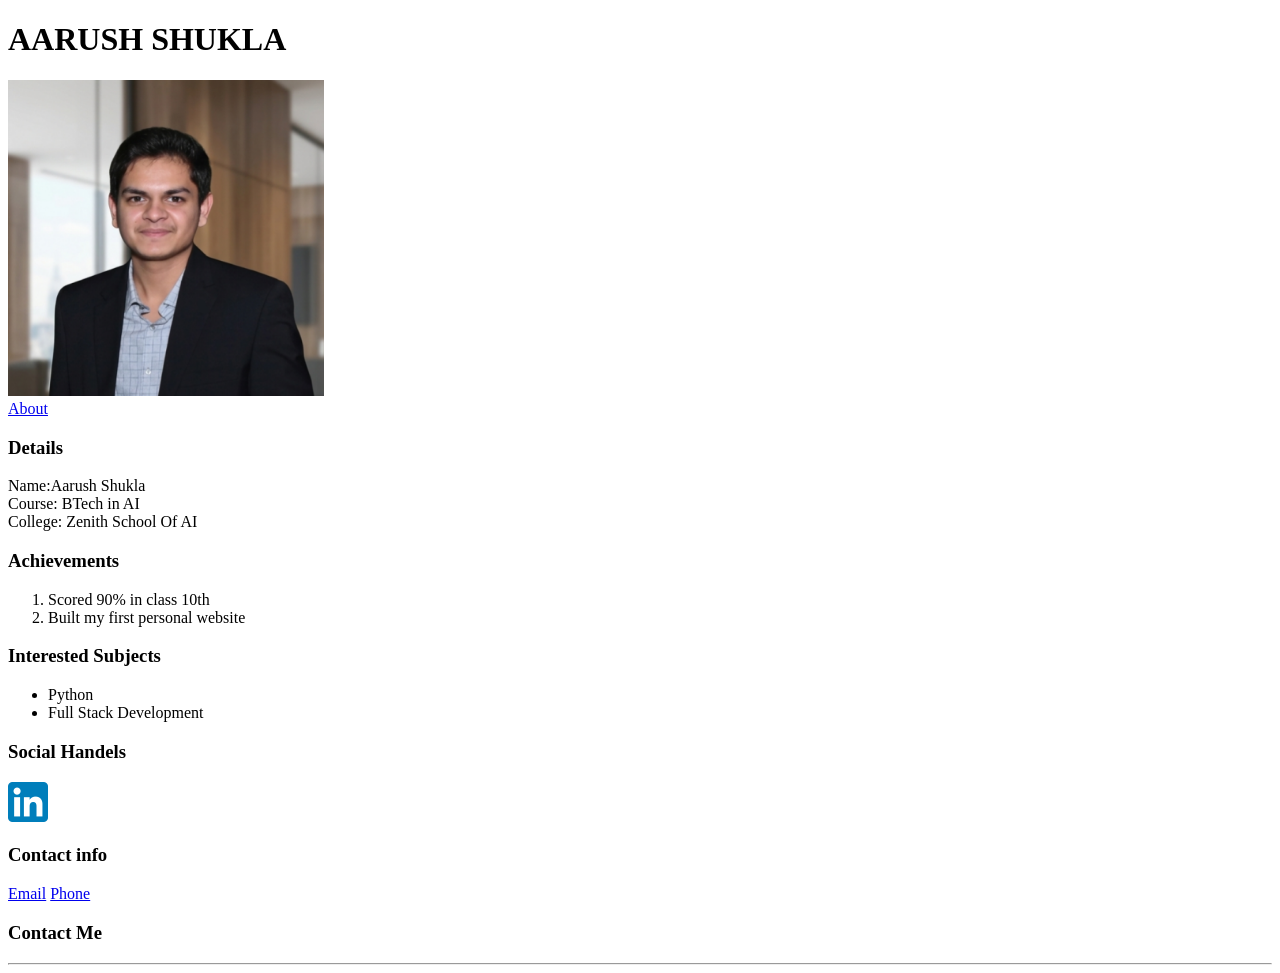
==== index.html @ 3bb4f5d7 "Made Portfolio structure using HTML" ====
<!DOCTYPE html>
<html lang="en">
<head>
    <meta charset="UTF-8">
    <meta name="viewport" content="width=device-width, initial-scale=1.0">
    <title>Aarush Shukla Portfolio</title>
    <link rel="stylesheet" href="./index.css">
</head>
<body>
    <header>
    <h1>AARUSH SHUKLA</h1>    
    </header>
    <img src="1783602237883.png" width="316">
    <nav>
        <a href="./about.html">About</a>
    </nav>
    <main>
        <section>
            <h3>Details</h3>
            <p>
                Name:Aarush Shukla<br>
                Course: BTech in AI<br>
                College: Zenith School Of AI<br>
            </p>
        </section>
        <section>
            <h3>Achievements</h3>
            <ol>
                <li>Scored 90% in class 10th</li>
                <li>Built my first personal website</li>
            </ol>
        </section>
        <section>
            <h3>Interested Subjects</h3>
            <ul>
                <li>Python</li>
                <li>Full Stack Development</li>
            </ul>
        </section>
        <section>
            <h3>Social Handels</h3>
            <a href="https://www.linkedin.com/in/aarush-shukla-student-zenith" target="_blank">
                <img src="LinkedIn_icon.svg.webp"  width="40" height="40">
            </a>
        </section>
        <section>
            <h3>Contact info</h3>
            <a href="mailto:aarushshukla125@gmail.com">Email</a>
            <a href="tel:+91 7266022664">Phone</a>
        </section>
        <section>
            <h3>Contact Me</h3>
            <form>

            </form>
        </section>
        <hr>
        <footer>
            
        </footer>
    </main>
</body>
</html>
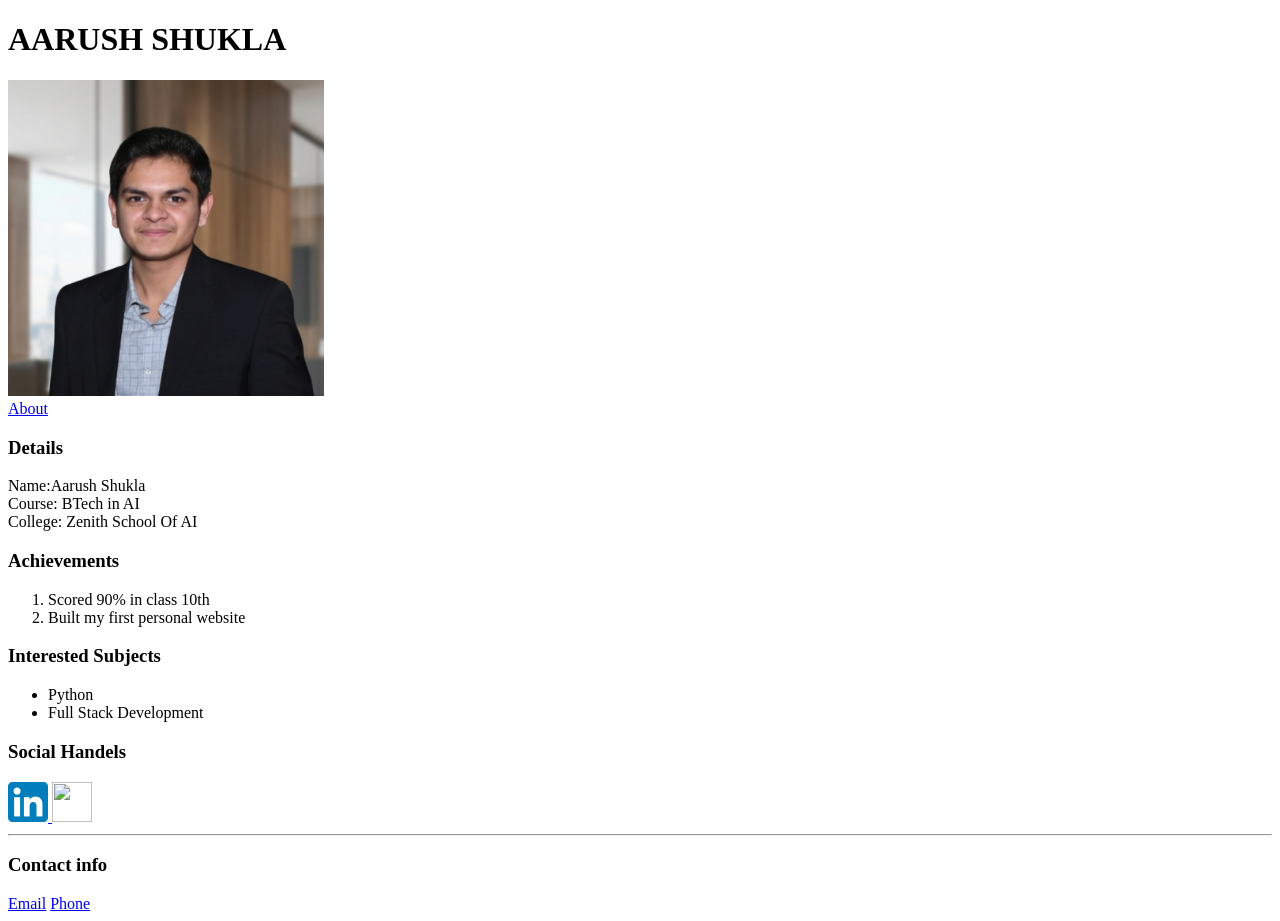
==== commit 7aae86ca: "updated index.html" ====
--- a/index.html
+++ b/index.html
@@ -42,21 +42,17 @@
             <a href="https://www.linkedin.com/in/aarush-shukla-student-zenith" target="_blank">
                 <img src="LinkedIn_icon.svg.webp"  width="40" height="40">
             </a>
+            <a href="https://github.com/aarushshukla125" target="_blank">
+                <img src="github.png" width="40" height="40">
+            </a>
         </section>
-        <section>
+        <hr>
+        <footer>
+            <section>
             <h3>Contact info</h3>
             <a href="mailto:aarushshukla125@gmail.com">Email</a>
             <a href="tel:+91 7266022664">Phone</a>
-        </section>
-        <section>
-            <h3>Contact Me</h3>
-            <form>
-
-            </form>
-        </section>
-        <hr>
-        <footer>
-            
+            </section>
         </footer>
     </main>
 </body>
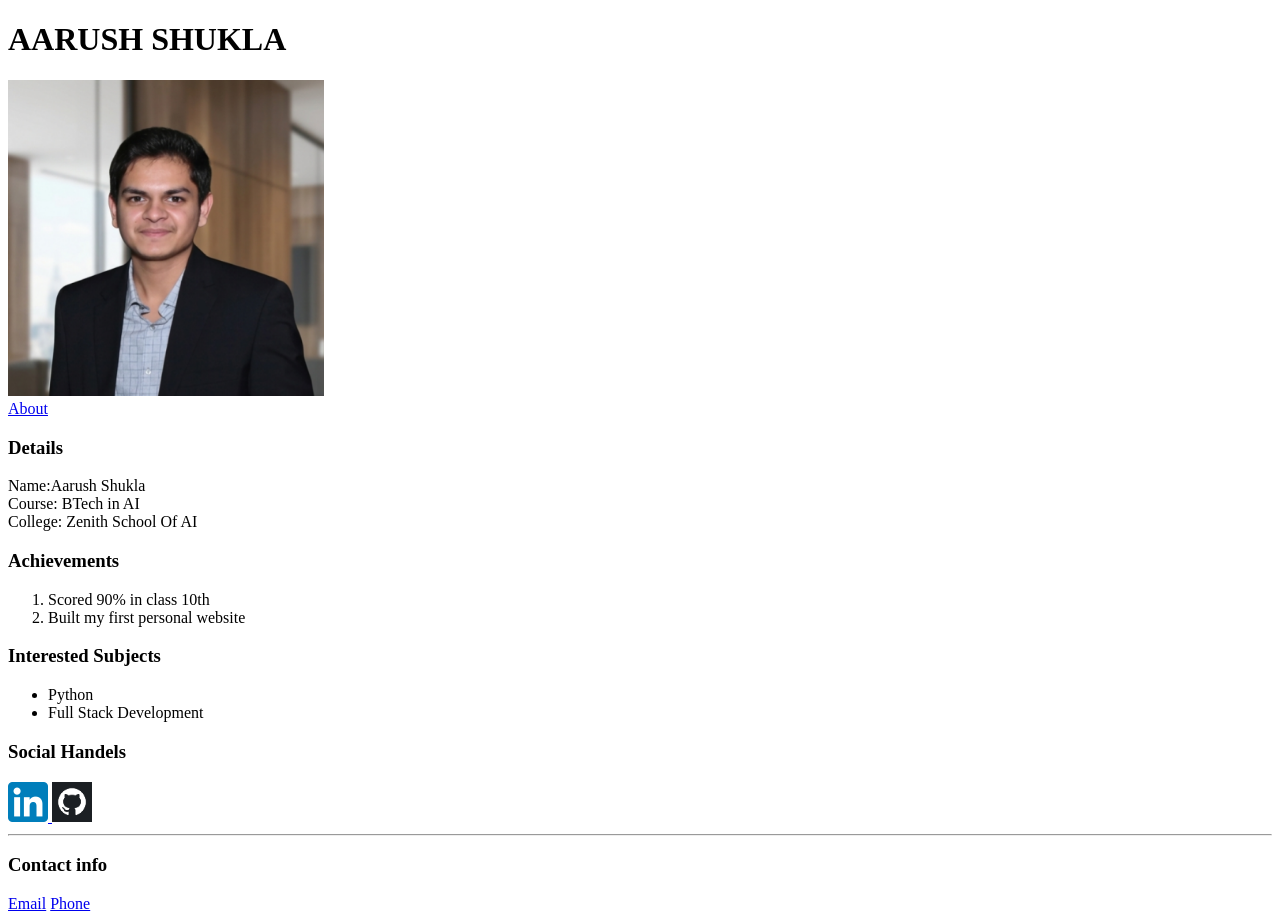
==== commit 463e77ac: "connecte  index.html to css" ====
--- a/index.html
+++ b/index.html
@@ -5,6 +5,7 @@
     <meta name="viewport" content="width=device-width, initial-scale=1.0">
     <title>Aarush Shukla Portfolio</title>
     <link rel="stylesheet" href="./index.css">
+    <link rel="stylesheet" href="./style.css">
 </head>
 <body>
     <header>
